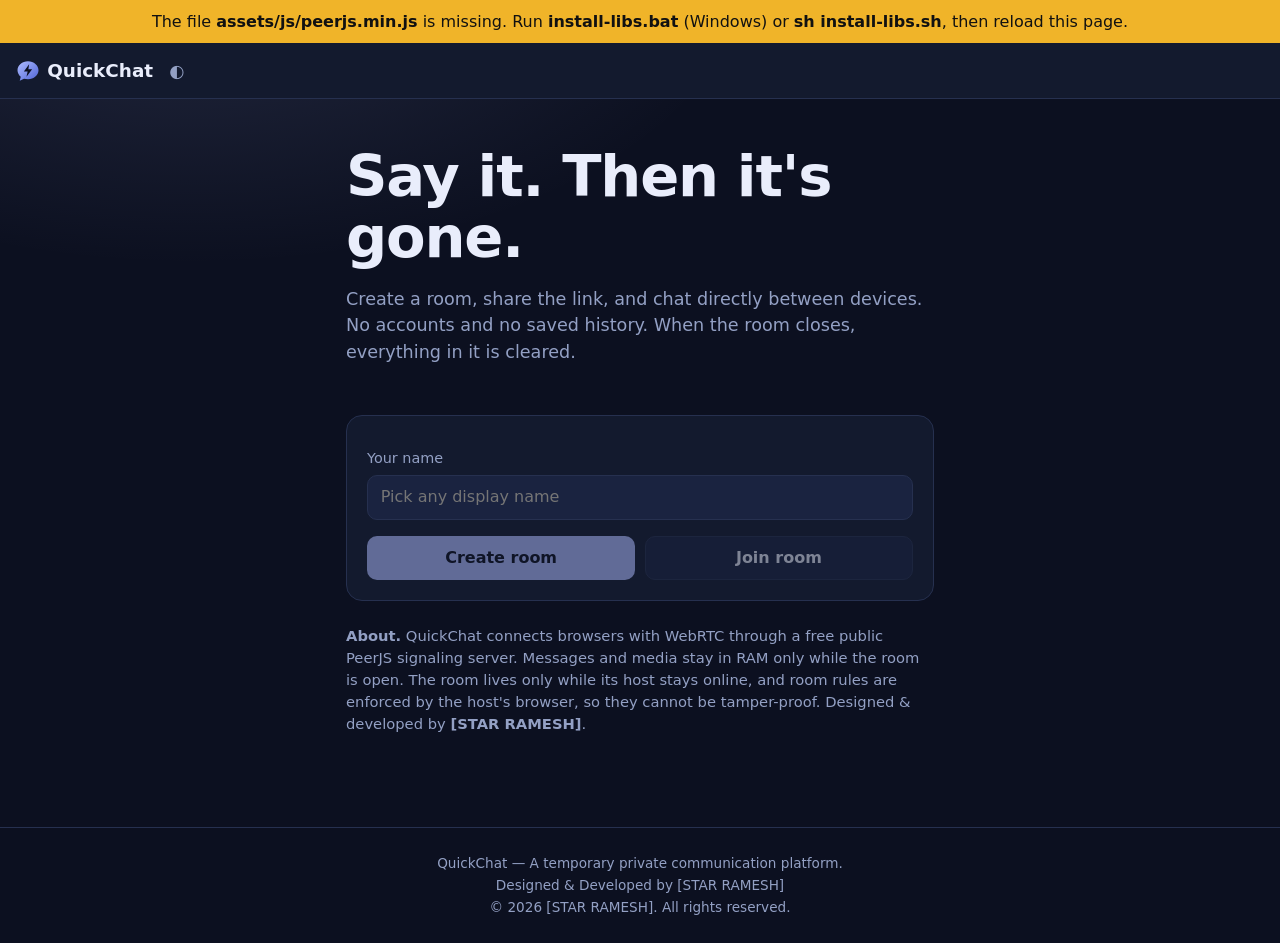
==== index.html @ 22b3549b "QuickChat 1.0" ====
<!doctype html>
<html lang="en" data-theme="dark">
  <head>
    <!-- QuickChat — A temporary private communication platform. Designed & Developed by [STAR RAMESH]. © 2026 [STAR RAMESH]. All rights reserved. -->
    <meta charset="utf-8" />
    <meta name="referrer" content="strict-origin-when-cross-origin" />
    <meta
      name="viewport"
      content="width=device-width, initial-scale=1, viewport-fit=cover"
    />
    <meta
      http-equiv="Content-Security-Policy"
      content="default-src 'self'; script-src 'self' https://www.youtube.com https://s.ytimg.com; style-src 'self'; img-src 'self' data: blob: https:; media-src 'self' blob:; frame-src https://www.youtube-nocookie.com https://www.youtube.com; connect-src 'self' https://0.peerjs.com wss://0.peerjs.com https://pipedapi.kavin.rocks https://pipedapi.adminforge.de https://api.piped.private.coffee https://inv.nadeko.net https://invidious.nerdvpn.de; object-src 'none'; base-uri 'self'"
    />
    <meta name="author" content="[STAR RAMESH]" />
    <meta name="copyright" content="© 2026 [STAR RAMESH]" />
    <meta
      name="description"
      content="QuickChat is a temporary private peer-to-peer chat. No accounts, no stored history."
    />
    <title>QuickChat</title>
    <link rel="icon" href="assets/images/logo.svg" type="image/svg+xml" />
    <link rel="stylesheet" href="assets/css/style.css" />
  </head>
  <body>
    <div id="libwarn" class="banner" hidden>
      The file <b>assets/js/peerjs.min.js</b> is missing. Run
      <b>install-libs.bat</b> (Windows) or <b>sh install-libs.sh</b>, then
      reload this page.
    </div>

    <section id="home" class="view">
      <header class="bar">
        <span class="brand"
          ><img src="assets/images/logo.svg" alt="" width="24" height="24" />
          QuickChat</span
        ><button type="button" class="ib theme" aria-label="Switch theme">
          ◐
        </button>
      </header>
      <main class="hero">
        <h1>Say it. Then it's gone.</h1>
        <p class="lead">
          Create a room, share the link, and chat directly between devices. No
          accounts and no saved history. When the room closes, everything in it
          is cleared.
        </p>
        <div id="notice" class="notice" role="status"></div>
        <div class="card">
          <label for="uname">Your name</label>
          <input
            id="uname"
            maxlength="24"
            autocomplete="nickname"
            placeholder="Pick any display name"
          />
          <div class="row">
            <button type="button" id="bCreate" class="btn pri">
              Create room</button
            ><button type="button" id="bJoin" class="btn">Join room</button>
          </div>
        </div>
        <p class="about">
          <b>About.</b> QuickChat connects browsers with WebRTC through a free
          public PeerJS signaling server. Messages and media stay in RAM only
          while the room is open. The room lives only while its host stays
          online, and room rules are enforced by the host's browser, so they
          cannot be tamper-proof. Designed &amp; developed by
          <b>[STAR RAMESH]</b>.
        </p>
      </main>
      <footer class="foot">
        <p>QuickChat — A temporary private communication platform.</p>
        <p>Designed &amp; Developed by [STAR RAMESH]</p>
        <p>© 2026 [STAR RAMESH]. All rights reserved.</p>
      </footer>
    </section>

    <section id="chat" class="view" hidden>
      <header class="bar">
        <button
          type="button"
          class="ib sidebtn"
          id="members"
          aria-label="Show members"
        >
          ☰
        </button>
        <button type="button" class="chip" id="cpId" title="Copy Room ID">
          <span id="roomid">-</span> ⧉
        </button>
        <span class="timer" role="timer" aria-label="Room duration" id="timer"
          >00:00:00</span
        >
        <span class="grow"></span>
        <button
          type="button"
          class="ib"
          id="bMusic"
          aria-label="Music"
          title="Music"
        >
          🎵
        </button>
        <button type="button" class="btn sm" id="cpLink">
          Copy invite link
        </button>
        <button type="button" class="ib theme" aria-label="Switch theme">
          ◐
        </button>
        <button type="button" class="btn sm" id="leave">Leave</button>
      </header>
      <div class="body">
        <aside id="side">
          <h2>Members <small id="count"></small></h2>
          <div class="hostonly" hidden>
            <span>Limit</span
            ><button
              type="button"
              class="btn sm"
              id="capDn"
              aria-label="Decrease limit"
            >
              −</button
            ><button
              type="button"
              class="btn sm"
              id="capUp"
              aria-label="Increase limit"
            >
              +
            </button>
          </div>
          <ul id="roster"></ul>
        </aside>
        <main class="chatmain">
          <div id="dropov" hidden>Drop images or videos to share</div>
          <div id="msgwrap">
            <p id="empty">
              The room is ready. Messages and media are temporary and cleared
              when the room ends.
            </p>
            <ol id="messages"></ol>
          </div>
          <div id="typing" aria-live="polite"></div>
          <div id="replybar" hidden>
            <span id="rtext"></span
            ><button
              type="button"
              class="ib"
              id="rclear"
              aria-label="Cancel reply"
            >
              ✕
            </button>
          </div>
          <form id="composer" autocomplete="off">
            <input
              type="file"
              id="finput"
              accept="image/*,video/*"
              multiple
              hidden
            />
            <button
              type="button"
              class="ib"
              id="bAttach"
              aria-label="Send image or video"
              title="Send image or video"
            >
              📎
            </button>
            <textarea
              id="input"
              rows="1"
              maxlength="2000"
              placeholder="Write a message"
              aria-label="Message"
            ></textarea>
            <button type="submit" class="btn pri" aria-label="Send">
              Send
            </button>
          </form>
        </main>
      </div>
      <div id="ytBox" aria-hidden="true"><div id="ytPlayer"></div></div>
    </section>

    <dialog id="dCreate">
      <form id="fCreate" novalidate>
        <h2>Create a room</h2>
        <label for="cName">Your name</label
        ><input id="cName" maxlength="24" autocomplete="nickname" />
        <label for="cRoom">Room ID (optional)</label
        ><input
          id="cRoom"
          maxlength="24"
          autocomplete="off"
          autocapitalize="characters"
          spellcheck="false"
          placeholder="Leave blank for auto ID"
        />
        <label for="cMax">Maximum members</label>
        <select id="cMax">
          <option value="" selected disabled>Select a limit…</option>
          <option value="2">2 (one-to-one chat)</option>
          <option>3</option>
          <option>4</option>
          <option>5</option>
          <option>6</option>
          <option>7</option>
          <option>8</option>
          <option>9</option>
          <option>10</option>
          <option>12</option>
          <option>15</option>
          <option>20</option>
        </select>
        <label for="cPass">Room password (optional)</label
        ><input
          id="cPass"
          type="password"
          maxlength="64"
          autocomplete="new-password"
        />
        <p class="err" role="alert"></p>
        <div class="row">
          <button type="button" class="btn" data-close>Cancel</button
          ><button type="submit" class="btn pri">Create room</button>
        </div>
      </form>
    </dialog>

    <dialog id="dJoin">
      <form id="fJoin" novalidate>
        <h2>Join a room</h2>
        <label for="jRoom">Room ID</label
        ><input
          id="jRoom"
          maxlength="24"
          autocomplete="off"
          autocapitalize="characters"
          spellcheck="false"
          placeholder="Room ID (e.g. XXXXX-XXXXX)"
        />
        <label for="jName">Your name</label
        ><input id="jName" maxlength="24" autocomplete="nickname" />
        <label for="jPass">Room password (if any)</label
        ><input id="jPass" type="password" maxlength="64" autocomplete="off" />
        <p class="err" role="alert"></p>
        <div class="row">
          <button type="button" class="btn" data-close>Cancel</button
          ><button type="submit" class="btn pri">Join room</button>
        </div>
      </form>
    </dialog>

    <dialog id="dMusic">
      <div class="mdlg">
        <div class="mdlg-head">
          <h2>Music</h2>
          <button type="button" class="ib" data-close aria-label="Close popup">
            ✕
          </button>
        </div>
        <form id="fMusic" class="mrow" autocomplete="off">
          <input
            id="mQuery"
            maxlength="120"
            placeholder="Song name or YouTube link"
            aria-label="Song name or YouTube link"
          />
          <button type="submit" class="btn pri sm" id="mSearchBtn">
            Search
          </button>
        </form>
        <p id="mStat" class="mstat"></p>
        <ul id="mRes" class="mres"></ul>
        <p id="mNow" class="mnow">Nothing playing</p>
        <div class="row">
          <button type="button" id="mPlay" class="btn pri">Play</button>
          <button type="button" id="mStop" class="btn">Stop</button>
        </div>
        <label class="mperm hostonly" hidden
          ><input type="checkbox" id="mAll" /> Allow everyone to play/stop
          music</label
        >
      </div>
    </dialog>

    <div id="toasts"></div>
    <script src="assets/js/jquery.min.js"></script>
    <script src="assets/js/peerjs.min.js"></script>
    <script src="assets/js/app.js"></script>
  </body>
</html>
---- assets/css/style.css ----
/* QuickChat style.css | © 2026 [STAR RAMESH]. All rights reserved. */
:root{--bg:#0c1020;--sf:#131a2e;--s2:#1a2340;--bd:#26304f;--tx:#e9edfb;--mu:#93a0c4;--ac:#aebcff;--ai:#0c1020;--own:#28336a;--ok:#7fe0b5;--er:#ff8a8a;--f:ui-rounded,"Avenir Next","Segoe UI",system-ui,-apple-system,Roboto,Arial,sans-serif}
[data-theme=light]{--bg:#f3f5fb;--sf:#fff;--s2:#eaeef9;--bd:#d9dfef;--tx:#131a2e;--mu:#5b6788;--ac:#3f51c4;--ai:#fff;--own:#dfe5ff;--ok:#1f9d6b;--er:#c0392b}
*{box-sizing:border-box}[hidden]{display:none!important}
body{margin:0;font:16px/1.5 var(--f);background:var(--bg);color:var(--tx)}
button,input,select,textarea{font:inherit;color:inherit}
:focus-visible{outline:2px solid var(--ac);outline-offset:2px}
.banner{background:#f0b429;color:#111;padding:.6rem 1rem;text-align:center}
.bar{display:flex;align-items:center;gap:.5rem;padding:.6rem 1rem;padding-top:calc(.6rem + env(safe-area-inset-top,0px));background:var(--sf);border-bottom:1px solid var(--bd)}
.brand{display:inline-flex;align-items:center;gap:.45rem;font-weight:700;font-size:1.15rem}.brand img{display:block}.grow{flex:1}
.btn{border:1px solid var(--bd);background:var(--s2);border-radius:10px;padding:.55rem 1rem;font-weight:600;cursor:pointer}
.btn:hover{border-color:var(--mu)}.btn.sm{padding:.3rem .7rem;font-size:.85rem}
.btn.pri{background:var(--ac);color:var(--ai);border-color:transparent}
.btn:disabled{opacity:.5;cursor:default}
.ib{background:none;border:0;cursor:pointer;font-size:1.1rem;color:var(--mu);padding:.3rem .5rem;border-radius:8px}.ib:hover{background:var(--s2);color:var(--tx)}
.chip{background:var(--s2);border:1px solid var(--bd);border-radius:99px;padding:.25rem .8rem;font-weight:600;letter-spacing:.04em;cursor:pointer}
.timer{color:var(--mu);font-variant-numeric:tabular-nums}
#home{min-height:100dvh;display:flex;flex-direction:column;background:radial-gradient(800px 420px at 15% -8%,color-mix(in srgb,var(--ac) 14%,transparent),transparent 70%),var(--bg)}
.hero{flex:1;max-width:620px;width:100%;margin:0 auto;padding:3rem 1rem 1rem}
h1{font-size:clamp(2.3rem,7vw,3.6rem);line-height:1.05;margin:0 0 1rem;letter-spacing:-.02em}
.lead{color:var(--mu);font-size:1.1rem}
.notice{color:var(--ok);min-height:1.5rem;margin:.5rem 0}
.card{background:var(--sf);border:1px solid var(--bd);border-radius:16px;padding:1.25rem}
.about{color:var(--mu);font-size:.92rem;margin-top:1.5rem}
.foot{padding:1.5rem 1rem;padding-bottom:calc(1.5rem + env(safe-area-inset-bottom,0px));text-align:center;color:var(--mu);font-size:.85rem;border-top:1px solid var(--bd)}.foot p{margin:.1rem 0}
label{display:block;margin:.8rem 0 .3rem;font-size:.9rem;color:var(--mu)}
input,select,textarea{width:100%;background:var(--s2);border:1px solid var(--bd);border-radius:10px;padding:.6rem .8rem}
input[type=checkbox]{width:auto;accent-color:var(--ac)}
input:focus,select:focus,textarea:focus{border-color:var(--ac);outline:0}
.row{display:flex;gap:.6rem;margin-top:1rem}.row .btn{flex:1}
dialog{background:var(--sf);color:var(--tx);border:1px solid var(--bd);border-radius:16px;padding:1.25rem;width:min(92vw,420px)}
dialog::backdrop{background:rgba(0,0,0,.6)}dialog h2{margin:0 0 .5rem;font-size:1.2rem}
.err{color:var(--er);min-height:1.4rem;margin:.6rem 0 0;font-size:.9rem}
#chat{display:flex;flex-direction:column;height:100dvh}
.body{flex:1;display:grid;grid-template-columns:260px 1fr;min-height:0}
#side{background:var(--sf);border-right:1px solid var(--bd);padding:1rem;overflow-y:auto}
#side h2{font-size:.95rem;margin:0 0 .8rem}#side small{color:var(--mu)}
.hostonly{display:flex;align-items:center;gap:.4rem;margin-bottom:.8rem;color:var(--mu);font-size:.85rem}
#roster{list-style:none;margin:0;padding:0}
#roster li{display:flex;align-items:center;gap:.6rem;padding:.4rem 0}
.av{width:32px;height:32px;border-radius:50%;background:var(--s2);border:1px solid var(--bd);display:grid;place-items:center;font-weight:700;flex:none}
.nm{flex:1;overflow:hidden;text-overflow:ellipsis;white-space:nowrap}#roster small{color:var(--mu)}
.x{background:none;border:0;color:var(--er);cursor:pointer}
.chatmain{position:relative;display:flex;flex-direction:column;min-width:0;min-height:0}
#dropov{position:absolute;inset:.5rem;z-index:20;display:grid;place-items:center;background:color-mix(in srgb,var(--bg) 86%,transparent);border:2px dashed var(--ac);border-radius:14px;font-weight:700;pointer-events:none}
#msgwrap{flex:1;overflow-y:auto;padding:1rem;display:flex;flex-direction:column}
#empty{margin:auto;color:var(--mu);text-align:center;max-width:20rem}
#messages{list-style:none;margin:auto 0 0;padding:0;display:flex;flex-direction:column;gap:.6rem}
.msg{max-width:min(80%,640px)}.msg.own{align-self:flex-end}
.bub{background:var(--sf);border:1px solid var(--bd);border-radius:14px;padding:.5rem .8rem;overflow-wrap:anywhere}
.own .bub{background:var(--own);border-color:transparent}
.mh{display:flex;gap:.6rem;font-size:.8rem}.mh time{color:var(--mu)}
.bub p{margin:.15rem 0;white-space:pre-wrap}
blockquote{margin:.3rem 0;padding:.2rem .6rem;border-left:3px solid var(--ac);color:var(--mu);font-size:.85rem}
.acts{display:flex;gap:.6rem}.acts button{background:none;border:0;color:var(--mu);font-size:.78rem;cursor:pointer;padding:0}.acts button:hover{color:var(--tx)}
.sys{align-self:center;color:var(--mu);font-size:.85rem}
.media-card{min-width:min(260px,100%)}
.media-head{display:flex;justify-content:space-between;gap:.6rem;font-size:.85rem;margin-top:.25rem}
.media-name{font-weight:600;overflow:hidden;text-overflow:ellipsis;white-space:nowrap}
.media-size{color:var(--mu);flex:none}
.media-prev{margin-top:.45rem}
.media-prev img,.media-prev video{display:block;max-width:100%;max-height:280px;border-radius:10px;background:#000}
.media-prog{width:100%;height:6px;margin:.45rem 0;accent-color:var(--ac)}
.media-foot{display:flex;align-items:center;justify-content:space-between;gap:.5rem;margin-top:.35rem;font-size:.8rem;color:var(--mu)}
.media-save{text-decoration:none;display:inline-block}
.mbar{display:flex;align-items:center;gap:.5rem;padding:.35rem 1rem;background:var(--s2);border-bottom:1px solid var(--bd);font-size:.85rem}
.mbar span{flex:1;overflow:hidden;text-overflow:ellipsis;white-space:nowrap}
.mdlg-head{display:flex;align-items:center;justify-content:space-between;margin-bottom:.4rem}
.mdlg-head h2{margin:0}
.mrow{display:flex;gap:.5rem}
.mrow input{flex:1}
.mstat{margin:.4rem 0 0;font-size:.82rem;color:var(--mu);min-height:1.1rem}
.mres{list-style:none;margin:.4rem 0;padding:0;max-height:210px;overflow-y:auto;display:grid;gap:.35rem}
.mres li{display:flex;align-items:center;gap:.55rem;padding:.35rem;border:1px solid var(--bd);border-radius:10px;background:var(--s2);cursor:pointer}
.mres li:hover,.mres li.sel{border-color:var(--ac)}
.mres img{width:56px;height:36px;object-fit:cover;border-radius:6px;flex:none}
.mres-info{min-width:0;flex:1;display:flex;flex-direction:column}
.mres-t{font-size:.85rem;font-weight:600;overflow:hidden;text-overflow:ellipsis;white-space:nowrap}
.mres-c{font-size:.75rem;color:var(--mu);overflow:hidden;text-overflow:ellipsis;white-space:nowrap}
.mnow{margin:.6rem 0 0;font-size:.88rem;color:var(--ok);overflow:hidden;text-overflow:ellipsis;white-space:nowrap}
.mperm{display:flex;align-items:center;gap:.5rem;margin-top:.8rem;color:var(--mu);font-size:.85rem;cursor:pointer}
#dMusic[open]{position:fixed;inset:0;margin:auto;z-index:60;box-shadow:0 16px 48px rgba(0,0,0,.55)}
#ytBox{position:fixed;right:0;bottom:0;width:200px;height:200px;opacity:1;clip-path:inset(99%);pointer-events:none;z-index:1}
#typing{padding:0 1rem;min-height:1.4rem;color:var(--mu);font-size:.85rem}
#replybar{display:flex;align-items:center;justify-content:space-between;margin:0 1rem;padding:.3rem .7rem;border-left:3px solid var(--ac);background:var(--s2);font-size:.85rem;color:var(--mu)}
#composer{display:flex;gap:.5rem;align-items:flex-end;padding:.6rem 1rem;padding-bottom:calc(.6rem + env(safe-area-inset-bottom,0px));background:var(--sf);border-top:1px solid var(--bd)}
#composer textarea{resize:none;max-height:140px}
#toasts{position:fixed;top:1rem;right:1rem;display:grid;gap:.5rem;z-index:99}
.toast{background:var(--sf);border:1px solid var(--bd);border-radius:10px;padding:.6rem 1rem;box-shadow:0 8px 24px rgba(0,0,0,.4);max-width:320px}
.sidebtn{display:none}
@media (max-width:800px){.body{grid-template-columns:1fr;position:relative}.sidebtn{display:inline-block}
#side{position:absolute;inset:0 30% 0 0;z-index:5;transform:translateX(-101%);transition:transform .2s}#side.open{transform:none}.msg{max-width:92%}}
@media (prefers-reduced-motion:reduce){*{transition:none!important}}
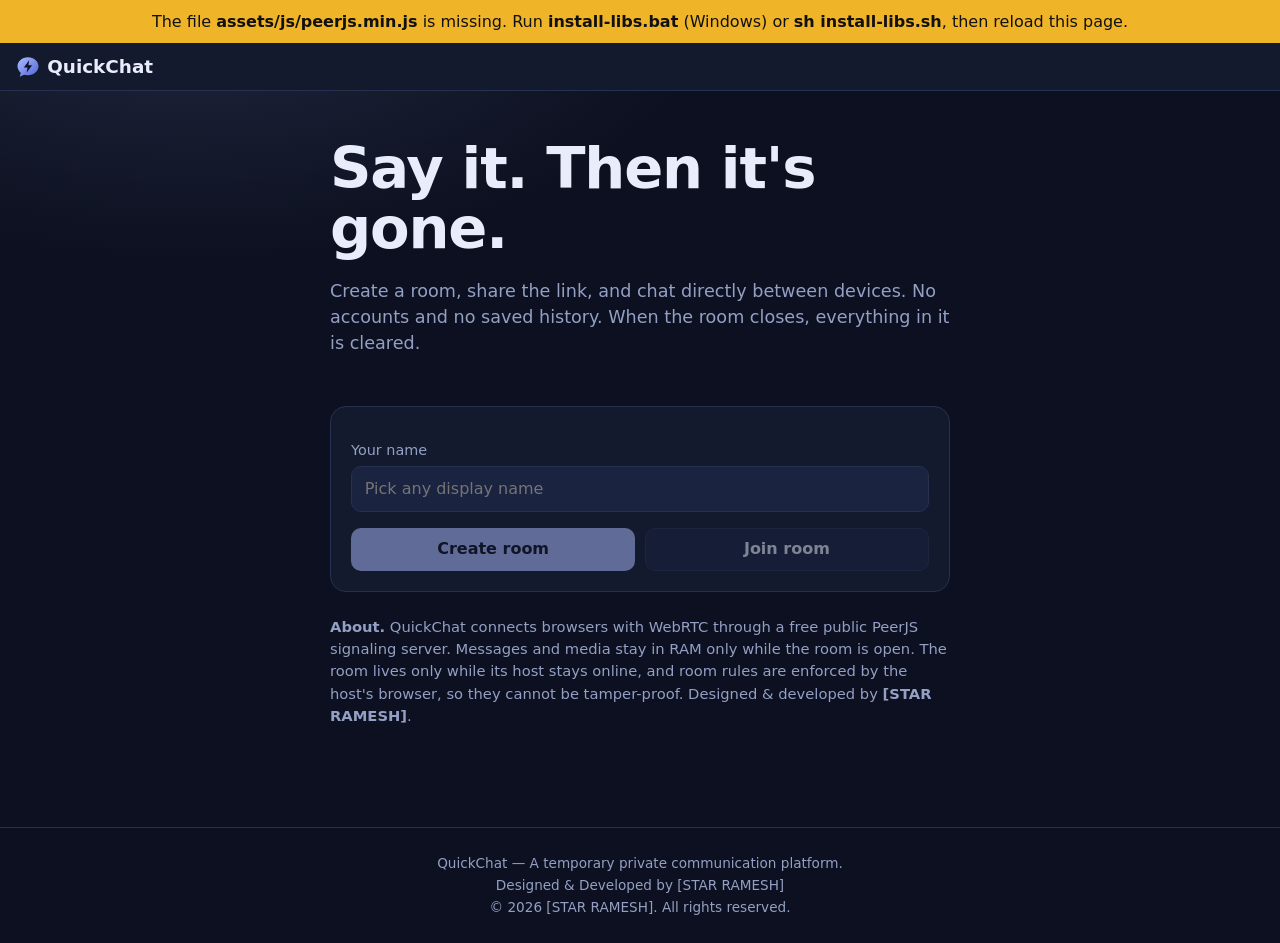
==== commit 6501115e: "QuickChat 1.0.1" ====
--- a/index.html
+++ b/index.html
@@ -6,11 +6,11 @@
     <meta name="referrer" content="strict-origin-when-cross-origin" />
     <meta
       name="viewport"
-      content="width=device-width, initial-scale=1, viewport-fit=cover"
+      content="width=device-width, initial-scale=1, maximum-scale=1, user-scalable=no, viewport-fit=cover"
     />
     <meta
       http-equiv="Content-Security-Policy"
-      content="default-src 'self'; script-src 'self' https://www.youtube.com https://s.ytimg.com; style-src 'self'; img-src 'self' data: blob: https:; media-src 'self' blob:; frame-src https://www.youtube-nocookie.com https://www.youtube.com; connect-src 'self' https://0.peerjs.com wss://0.peerjs.com https://pipedapi.kavin.rocks https://pipedapi.adminforge.de https://api.piped.private.coffee https://inv.nadeko.net https://invidious.nerdvpn.de; object-src 'none'; base-uri 'self'"
+      content="default-src 'self'; script-src 'self' 'sha256-vvt4KWwuNr51XfE5m+hzeNEGhiOfZzG97ccfqGsPwvE=' https://www.youtube.com https://s.ytimg.com; style-src 'self'; img-src 'self' data: blob: https:; media-src 'self' blob:; frame-src https://www.youtube-nocookie.com https://www.youtube.com; connect-src 'self' https://0.peerjs.com wss://0.peerjs.com https://pipedapi.kavin.rocks https://pipedapi.adminforge.de https://api.piped.private.coffee https://inv.nadeko.net https://invidious.nerdvpn.de; object-src 'none'; base-uri 'self'"
     />
     <meta name="author" content="[STAR RAMESH]" />
     <meta name="copyright" content="© 2026 [STAR RAMESH]" />
@@ -34,9 +34,7 @@
         <span class="brand"
           ><img src="assets/images/logo.svg" alt="" width="24" height="24" />
           QuickChat</span
-        ><button type="button" class="ib theme" aria-label="Switch theme">
-          ◐
-        </button>
+        >
       </header>
       <main class="hero">
         <h1>Say it. Then it's gone.</h1>
@@ -100,14 +98,24 @@
           aria-label="Music"
           title="Music"
         >
-          🎵
+          <svg
+            xmlns="http://www.w3.org/2000/svg"
+            width="35"
+            height="35"
+            fill="currentColor"
+            class="bi bi-apple-music"
+            viewBox="0 0 16 16"
+          >
+            <path
+              fill-rule="evenodd"
+              d="m10.995 0 .573.001q.241 0 .483.007c.35.01.705.03 1.051.093.352.063.68.166.999.329a3.36 3.36 0 0 1 1.47 1.468c.162.32.265.648.328 1 .063.347.084.7.093 1.051q.007.241.007.483l.001.573v5.99l-.001.573q0 .241-.008.483c-.01.35-.03.704-.092 1.05a3.5 3.5 0 0 1-.33 1 3.36 3.36 0 0 1-1.468 1.468 3.5 3.5 0 0 1-1 .33 7 7 0 0 1-1.05.092q-.241.007-.483.008l-.573.001h-5.99l-.573-.001q-.241 0-.483-.008a7 7 0 0 1-1.052-.092 3.6 3.6 0 0 1-.998-.33 3.36 3.36 0 0 1-1.47-1.468 3.6 3.6 0 0 1-.328-1 7 7 0 0 1-.093-1.05Q.002 11.81 0 11.568V5.005l.001-.573q0-.241.007-.483c.01-.35.03-.704.093-1.05a3.6 3.6 0 0 1 .329-1A3.36 3.36 0 0 1 1.9.431 3.5 3.5 0 0 1 2.896.1 7 7 0 0 1 3.95.008Q4.19.002 4.432 0h.573zm-.107 2.518-4.756.959H6.13a.66.66 0 0 0-.296.133.5.5 0 0 0-.16.31c-.004.027-.01.08-.01.16v5.952c0 .14-.012.275-.106.39-.095.115-.21.15-.347.177l-.31.063c-.393.08-.65.133-.881.223a1.4 1.4 0 0 0-.519.333 1.25 1.25 0 0 0-.332.995c.031.297.166.582.395.792.156.142.35.25.578.296.236.047.49.031.858-.043.196-.04.38-.102.555-.205a1.4 1.4 0 0 0 .438-.405 1.5 1.5 0 0 0 .233-.55c.042-.202.052-.386.052-.588V6.347c0-.276.08-.35.302-.404.024-.005 3.954-.797 4.138-.833.257-.049.378.025.378.294v3.524c0 .14-.001.28-.096.396-.094.115-.211.15-.348.178l-.31.062c-.393.08-.649.133-.88.223a1.4 1.4 0 0 0-.52.334 1.26 1.26 0 0 0-.34.994c.03.297.174.582.404.792a1.2 1.2 0 0 0 .577.294c.237.048.49.03.858-.044.197-.04.381-.098.556-.202a1.4 1.4 0 0 0 .438-.405q.173-.252.233-.549a2.7 2.7 0 0 0 .044-.589V2.865c0-.273-.143-.443-.4-.42-.04.003-.383.064-.424.073"
+            />
+          </svg>
         </button>
-        <button type="button" class="btn sm" id="cpLink">
-          Copy invite link
+        <button type="button" class="btn sm" id="cpLink" title="Copy invite link">
+          <span class="hide-sm">Copy invite link</span><span class="show-sm">Invite</span>
         </button>
-        <button type="button" class="ib theme" aria-label="Switch theme">
-          ◐
-        </button>
+        
         <button type="button" class="btn sm" id="leave">Leave</button>
       </header>
       <div class="body">
@@ -133,6 +141,7 @@
           </div>
           <ul id="roster"></ul>
         </aside>
+        <div id="sideBack" hidden></div>
         <main class="chatmain">
           <div id="dropov" hidden>Drop images or videos to share</div>
           <div id="msgwrap">
@@ -169,7 +178,18 @@
               aria-label="Send image or video"
               title="Send image or video"
             >
-              📎
+              <svg
+                xmlns="http://www.w3.org/2000/svg"
+                width="25"
+                height="25"
+                fill="currentColor"
+                class="bi bi-paperclip"
+                viewBox="0 0 16 16"
+              >
+                <path
+                  d="M4.5 3a2.5 2.5 0 0 1 5 0v9a1.5 1.5 0 0 1-3 0V5a.5.5 0 0 1 1 0v7a.5.5 0 0 0 1 0V3a1.5 1.5 0 1 0-3 0v9a2.5 2.5 0 0 0 5 0V5a.5.5 0 0 1 1 0v7a3.5 3.5 0 1 1-7 0z"
+                />
+              </svg>
             </button>
             <textarea
               id="input"
@@ -179,7 +199,23 @@
               aria-label="Message"
             ></textarea>
             <button type="submit" class="btn pri" aria-label="Send">
-              Send
+              <svg
+                xmlns="http://www.w3.org/2000/svg"
+                width="20"
+                height="20"
+                fill="currentColor"
+                class="bi bi-send-arrow-up-fill"
+                viewBox="0 0 16 16"
+              >
+                <path
+                  fill-rule="evenodd"
+                  d="M15.854.146a.5.5 0 0 1 .11.54L13.026 8.03A4.5 4.5 0 0 0 8 12.5c0 .5 0 1.5-.773.36l-1.59-2.498L.644 7.184l-.002-.001-.41-.261a.5.5 0 0 1 .083-.886l.452-.18.001-.001L15.314.035a.5.5 0 0 1 .54.111M6.637 10.07l7.494-7.494.471-1.178-1.178.471L5.93 9.363l.338.215a.5.5 0 0 1 .154.154z"
+                />
+                <path
+                  fill-rule="evenodd"
+                  d="M12.5 16a3.5 3.5 0 1 0 0-7 3.5 3.5 0 0 0 0 7m.354-5.354a.5.5 0 0 0-.722.016l-1.149 1.25a.5.5 0 1 0 .737.676l.28-.305V14a.5.5 0 0 0 1 0v-1.793l.396.397a.5.5 0 0 0 .708-.708z"
+                />
+              </svg>
             </button>
           </form>
         </main>
--- a/assets/css/style.css
+++ b/assets/css/style.css
@@ -1,93 +1,886 @@
 /* QuickChat style.css | © 2026 [STAR RAMESH]. All rights reserved. */
-:root{--bg:#0c1020;--sf:#131a2e;--s2:#1a2340;--bd:#26304f;--tx:#e9edfb;--mu:#93a0c4;--ac:#aebcff;--ai:#0c1020;--own:#28336a;--ok:#7fe0b5;--er:#ff8a8a;--f:ui-rounded,"Avenir Next","Segoe UI",system-ui,-apple-system,Roboto,Arial,sans-serif}
-[data-theme=light]{--bg:#f3f5fb;--sf:#fff;--s2:#eaeef9;--bd:#d9dfef;--tx:#131a2e;--mu:#5b6788;--ac:#3f51c4;--ai:#fff;--own:#dfe5ff;--ok:#1f9d6b;--er:#c0392b}
-*{box-sizing:border-box}[hidden]{display:none!important}
-body{margin:0;font:16px/1.5 var(--f);background:var(--bg);color:var(--tx)}
-button,input,select,textarea{font:inherit;color:inherit}
-:focus-visible{outline:2px solid var(--ac);outline-offset:2px}
-.banner{background:#f0b429;color:#111;padding:.6rem 1rem;text-align:center}
-.bar{display:flex;align-items:center;gap:.5rem;padding:.6rem 1rem;padding-top:calc(.6rem + env(safe-area-inset-top,0px));background:var(--sf);border-bottom:1px solid var(--bd)}
-.brand{display:inline-flex;align-items:center;gap:.45rem;font-weight:700;font-size:1.15rem}.brand img{display:block}.grow{flex:1}
-.btn{border:1px solid var(--bd);background:var(--s2);border-radius:10px;padding:.55rem 1rem;font-weight:600;cursor:pointer}
-.btn:hover{border-color:var(--mu)}.btn.sm{padding:.3rem .7rem;font-size:.85rem}
-.btn.pri{background:var(--ac);color:var(--ai);border-color:transparent}
-.btn:disabled{opacity:.5;cursor:default}
-.ib{background:none;border:0;cursor:pointer;font-size:1.1rem;color:var(--mu);padding:.3rem .5rem;border-radius:8px}.ib:hover{background:var(--s2);color:var(--tx)}
-.chip{background:var(--s2);border:1px solid var(--bd);border-radius:99px;padding:.25rem .8rem;font-weight:600;letter-spacing:.04em;cursor:pointer}
-.timer{color:var(--mu);font-variant-numeric:tabular-nums}
-#home{min-height:100dvh;display:flex;flex-direction:column;background:radial-gradient(800px 420px at 15% -8%,color-mix(in srgb,var(--ac) 14%,transparent),transparent 70%),var(--bg)}
-.hero{flex:1;max-width:620px;width:100%;margin:0 auto;padding:3rem 1rem 1rem}
-h1{font-size:clamp(2.3rem,7vw,3.6rem);line-height:1.05;margin:0 0 1rem;letter-spacing:-.02em}
-.lead{color:var(--mu);font-size:1.1rem}
-.notice{color:var(--ok);min-height:1.5rem;margin:.5rem 0}
-.card{background:var(--sf);border:1px solid var(--bd);border-radius:16px;padding:1.25rem}
-.about{color:var(--mu);font-size:.92rem;margin-top:1.5rem}
-.foot{padding:1.5rem 1rem;padding-bottom:calc(1.5rem + env(safe-area-inset-bottom,0px));text-align:center;color:var(--mu);font-size:.85rem;border-top:1px solid var(--bd)}.foot p{margin:.1rem 0}
-label{display:block;margin:.8rem 0 .3rem;font-size:.9rem;color:var(--mu)}
-input,select,textarea{width:100%;background:var(--s2);border:1px solid var(--bd);border-radius:10px;padding:.6rem .8rem}
-input[type=checkbox]{width:auto;accent-color:var(--ac)}
-input:focus,select:focus,textarea:focus{border-color:var(--ac);outline:0}
-.row{display:flex;gap:.6rem;margin-top:1rem}.row .btn{flex:1}
-dialog{background:var(--sf);color:var(--tx);border:1px solid var(--bd);border-radius:16px;padding:1.25rem;width:min(92vw,420px)}
-dialog::backdrop{background:rgba(0,0,0,.6)}dialog h2{margin:0 0 .5rem;font-size:1.2rem}
-.err{color:var(--er);min-height:1.4rem;margin:.6rem 0 0;font-size:.9rem}
-#chat{display:flex;flex-direction:column;height:100dvh}
-.body{flex:1;display:grid;grid-template-columns:260px 1fr;min-height:0}
-#side{background:var(--sf);border-right:1px solid var(--bd);padding:1rem;overflow-y:auto}
-#side h2{font-size:.95rem;margin:0 0 .8rem}#side small{color:var(--mu)}
-.hostonly{display:flex;align-items:center;gap:.4rem;margin-bottom:.8rem;color:var(--mu);font-size:.85rem}
-#roster{list-style:none;margin:0;padding:0}
-#roster li{display:flex;align-items:center;gap:.6rem;padding:.4rem 0}
-.av{width:32px;height:32px;border-radius:50%;background:var(--s2);border:1px solid var(--bd);display:grid;place-items:center;font-weight:700;flex:none}
-.nm{flex:1;overflow:hidden;text-overflow:ellipsis;white-space:nowrap}#roster small{color:var(--mu)}
-.x{background:none;border:0;color:var(--er);cursor:pointer}
-.chatmain{position:relative;display:flex;flex-direction:column;min-width:0;min-height:0}
-#dropov{position:absolute;inset:.5rem;z-index:20;display:grid;place-items:center;background:color-mix(in srgb,var(--bg) 86%,transparent);border:2px dashed var(--ac);border-radius:14px;font-weight:700;pointer-events:none}
-#msgwrap{flex:1;overflow-y:auto;padding:1rem;display:flex;flex-direction:column}
-#empty{margin:auto;color:var(--mu);text-align:center;max-width:20rem}
-#messages{list-style:none;margin:auto 0 0;padding:0;display:flex;flex-direction:column;gap:.6rem}
-.msg{max-width:min(80%,640px)}.msg.own{align-self:flex-end}
-.bub{background:var(--sf);border:1px solid var(--bd);border-radius:14px;padding:.5rem .8rem;overflow-wrap:anywhere}
-.own .bub{background:var(--own);border-color:transparent}
-.mh{display:flex;gap:.6rem;font-size:.8rem}.mh time{color:var(--mu)}
-.bub p{margin:.15rem 0;white-space:pre-wrap}
-blockquote{margin:.3rem 0;padding:.2rem .6rem;border-left:3px solid var(--ac);color:var(--mu);font-size:.85rem}
-.acts{display:flex;gap:.6rem}.acts button{background:none;border:0;color:var(--mu);font-size:.78rem;cursor:pointer;padding:0}.acts button:hover{color:var(--tx)}
-.sys{align-self:center;color:var(--mu);font-size:.85rem}
-.media-card{min-width:min(260px,100%)}
-.media-head{display:flex;justify-content:space-between;gap:.6rem;font-size:.85rem;margin-top:.25rem}
-.media-name{font-weight:600;overflow:hidden;text-overflow:ellipsis;white-space:nowrap}
-.media-size{color:var(--mu);flex:none}
-.media-prev{margin-top:.45rem}
-.media-prev img,.media-prev video{display:block;max-width:100%;max-height:280px;border-radius:10px;background:#000}
-.media-prog{width:100%;height:6px;margin:.45rem 0;accent-color:var(--ac)}
-.media-foot{display:flex;align-items:center;justify-content:space-between;gap:.5rem;margin-top:.35rem;font-size:.8rem;color:var(--mu)}
-.media-save{text-decoration:none;display:inline-block}
-.mbar{display:flex;align-items:center;gap:.5rem;padding:.35rem 1rem;background:var(--s2);border-bottom:1px solid var(--bd);font-size:.85rem}
-.mbar span{flex:1;overflow:hidden;text-overflow:ellipsis;white-space:nowrap}
-.mdlg-head{display:flex;align-items:center;justify-content:space-between;margin-bottom:.4rem}
-.mdlg-head h2{margin:0}
-.mrow{display:flex;gap:.5rem}
-.mrow input{flex:1}
-.mstat{margin:.4rem 0 0;font-size:.82rem;color:var(--mu);min-height:1.1rem}
-.mres{list-style:none;margin:.4rem 0;padding:0;max-height:210px;overflow-y:auto;display:grid;gap:.35rem}
-.mres li{display:flex;align-items:center;gap:.55rem;padding:.35rem;border:1px solid var(--bd);border-radius:10px;background:var(--s2);cursor:pointer}
-.mres li:hover,.mres li.sel{border-color:var(--ac)}
-.mres img{width:56px;height:36px;object-fit:cover;border-radius:6px;flex:none}
-.mres-info{min-width:0;flex:1;display:flex;flex-direction:column}
-.mres-t{font-size:.85rem;font-weight:600;overflow:hidden;text-overflow:ellipsis;white-space:nowrap}
-.mres-c{font-size:.75rem;color:var(--mu);overflow:hidden;text-overflow:ellipsis;white-space:nowrap}
-.mnow{margin:.6rem 0 0;font-size:.88rem;color:var(--ok);overflow:hidden;text-overflow:ellipsis;white-space:nowrap}
-.mperm{display:flex;align-items:center;gap:.5rem;margin-top:.8rem;color:var(--mu);font-size:.85rem;cursor:pointer}
-#dMusic[open]{position:fixed;inset:0;margin:auto;z-index:60;box-shadow:0 16px 48px rgba(0,0,0,.55)}
-#ytBox{position:fixed;right:0;bottom:0;width:200px;height:200px;opacity:1;clip-path:inset(99%);pointer-events:none;z-index:1}
-#typing{padding:0 1rem;min-height:1.4rem;color:var(--mu);font-size:.85rem}
-#replybar{display:flex;align-items:center;justify-content:space-between;margin:0 1rem;padding:.3rem .7rem;border-left:3px solid var(--ac);background:var(--s2);font-size:.85rem;color:var(--mu)}
-#composer{display:flex;gap:.5rem;align-items:flex-end;padding:.6rem 1rem;padding-bottom:calc(.6rem + env(safe-area-inset-bottom,0px));background:var(--sf);border-top:1px solid var(--bd)}
-#composer textarea{resize:none;max-height:140px}
-#toasts{position:fixed;top:1rem;right:1rem;display:grid;gap:.5rem;z-index:99}
-.toast{background:var(--sf);border:1px solid var(--bd);border-radius:10px;padding:.6rem 1rem;box-shadow:0 8px 24px rgba(0,0,0,.4);max-width:320px}
-.sidebtn{display:none}
-@media (max-width:800px){.body{grid-template-columns:1fr;position:relative}.sidebtn{display:inline-block}
-#side{position:absolute;inset:0 30% 0 0;z-index:5;transform:translateX(-101%);transition:transform .2s}#side.open{transform:none}.msg{max-width:92%}}
-@media (prefers-reduced-motion:reduce){*{transition:none!important}}
+:root {
+  --bg: #0c1020;
+  --sf: #131a2e;
+  --s2: #1a2340;
+  --bd: #26304f;
+  --tx: #e9edfb;
+  --mu: #93a0c4;
+  --ac: #aebcff;
+  --ai: #0c1020;
+  --own: #28336a;
+  --ok: #7fe0b5;
+  --er: #ff8a8a;
+  --f:
+    ui-rounded, "Avenir Next", "Segoe UI", system-ui, -apple-system, Roboto,
+    Arial, sans-serif;
+}
+
+* {
+  box-sizing: border-box;
+}
+
+[hidden] {
+  display: none !important;
+}
+
+html,
+body {
+  margin: 0;
+  padding: 0;
+  height: 100%;
+  touch-action: manipulation;
+  -webkit-text-size-adjust: 100%;
+}
+
+body {
+  font: 1rem/1.5 var(--f);
+  background: var(--bg);
+  color: var(--tx);
+}
+
+button,
+input,
+select,
+textarea {
+  font: inherit;
+  color: inherit;
+}
+
+:focus-visible {
+  outline: 2px solid var(--ac);
+  outline-offset: 2px;
+}
+
+.banner {
+  background: #f0b429;
+  color: #111111;
+  padding: 0.6rem 1rem;
+  text-align: center;
+}
+
+.bar {
+  display: flex;
+  align-items: center;
+  flex-wrap: wrap;
+  gap: 0.5rem;
+  max-width: 100%;
+  padding: 0.6rem 1rem;
+  padding-top: calc(0.6rem + env(safe-area-inset-top, 0px));
+  background: var(--sf);
+  border-bottom: 1px solid var(--bd);
+  flex: none;
+  z-index: 10;
+}
+
+.brand {
+  display: inline-flex;
+  align-items: center;
+  gap: 0.45rem;
+  font-weight: 700;
+  font-size: 1.15rem;
+}
+
+.brand img {
+  display: block;
+}
+
+.grow {
+  flex: 1;
+}
+
+.btn {
+  border: 1px solid var(--bd);
+  background: var(--s2);
+  border-radius: 0.625rem;
+  padding: 0.55rem 1rem;
+  font-weight: 600;
+  cursor: pointer;
+}
+
+.btn:hover {
+  border-color: var(--mu);
+}
+
+.btn.sm {
+  padding: 0.3rem 0.7rem;
+  font-size: 0.85rem;
+}
+
+.btn.pri {
+  background: var(--ac);
+  color: var(--ai);
+  border-color: transparent;
+}
+
+.btn:disabled {
+  opacity: 0.5;
+  cursor: default;
+}
+
+.ib {
+  background: none;
+  border: 0;
+  cursor: pointer;
+  font-size: 1.1rem;
+  color: var(--mu);
+  padding: 0.3rem 0.5rem;
+  border-radius: 0.5rem;
+}
+
+.ib:hover {
+  background: var(--s2);
+  color: var(--tx);
+}
+
+.chip {
+  background: var(--s2);
+  border: 1px solid var(--bd);
+  border-radius: 99rem;
+  padding: 0.25rem 0.8rem;
+  font-weight: 600;
+  font-size: 0.9rem;
+  letter-spacing: 0.04em;
+  cursor: pointer;
+}
+
+.timer {
+  color: var(--mu);
+  font-size: 0.9rem;
+  font-variant-numeric: tabular-nums;
+}
+
+/* Home View */
+#home {
+  min-height: 100dvh;
+  width: 100%;
+  overflow-y: auto;
+  display: flex;
+  flex-direction: column;
+  background:
+    radial-gradient(
+      60vw 26rem at 15% -8%,
+      color-mix(in srgb, var(--ac) 14%, transparent),
+      transparent 70%
+    ),
+    var(--bg);
+}
+
+.hero {
+  flex: 1;
+  width: 92%;
+  max-width: 38.75rem;
+  margin: 0 auto;
+  padding: 3rem 0 1rem;
+}
+
+h1 {
+  font-size: clamp(2.3rem, 7vw, 3.6rem);
+  line-height: 1.05;
+  margin: 0 0 1rem;
+  letter-spacing: -0.02em;
+}
+
+.lead {
+  color: var(--mu);
+  font-size: 1.1rem;
+}
+
+.notice {
+  color: var(--ok);
+  min-height: 1.5rem;
+  margin: 0.5rem 0;
+}
+
+.card {
+  background: var(--sf);
+  border: 1px solid var(--bd);
+  border-radius: 1rem;
+  padding: 1.25rem;
+}
+
+.about {
+  color: var(--mu);
+  font-size: 0.92rem;
+  margin-top: 1.5rem;
+}
+
+.foot {
+  padding: 1.5rem 1rem;
+  padding-bottom: calc(1.5rem + env(safe-area-inset-bottom, 0px));
+  text-align: center;
+  color: var(--mu);
+  font-size: 0.85rem;
+  border-top: 1px solid var(--bd);
+}
+
+.foot p {
+  margin: 0.1rem 0;
+}
+
+label {
+  display: block;
+  margin: 0.8rem 0 0.3rem;
+  font-size: 0.9rem;
+  color: var(--mu);
+}
+
+input,
+select,
+textarea {
+  width: 100%;
+  font-size: 1rem;
+  background: var(--s2);
+  border: 1px solid var(--bd);
+  border-radius: 0.625rem;
+  padding: 0.6rem 0.8rem;
+}
+
+input[type="checkbox"] {
+  width: auto;
+  accent-color: var(--ac);
+}
+
+input:focus,
+select:focus,
+textarea:focus {
+  border-color: var(--ac);
+  outline: 0;
+}
+
+.row {
+  display: flex;
+  gap: 0.6rem;
+  margin-top: 1rem;
+}
+
+.row .btn {
+  flex: 1;
+}
+
+dialog {
+  background: var(--sf);
+  color: var(--tx);
+  border: 1px solid var(--bd);
+  border-radius: 1rem;
+  padding: 1.25rem;
+  width: min(92vw, 26.25rem);
+  max-width: 92vw;
+  max-height: 88dvh;
+  overflow-y: auto;
+  margin: auto;
+}
+
+dialog::backdrop {
+  background: rgba(0, 0, 0, 0.6);
+}
+
+dialog h2 {
+  margin: 0 0 0.5rem;
+  font-size: 1.2rem;
+}
+
+.err {
+  color: var(--er);
+  min-height: 1.4rem;
+  margin: 0.6rem 0 0;
+  font-size: 0.9rem;
+}
+
+/* Chat View (Fixed shell; only #msgwrap scrolls) */
+#chat {
+  position: fixed;
+  inset: 0;
+  width: 100%;
+  height: 100dvh;
+  display: flex;
+  flex-direction: column;
+  overflow: hidden;
+  overscroll-behavior: none;
+  background: var(--bg);
+}
+
+.body {
+  position: relative;
+  flex: 1;
+  display: grid;
+  grid-template-columns: minmax(14rem, 22%) 1fr;
+  min-height: 0;
+  overflow: hidden;
+}
+
+#side {
+  background: var(--sf);
+  border-right: 1px solid var(--bd);
+  padding: 1rem;
+  overflow-y: auto;
+  overscroll-behavior: contain;
+}
+
+#side h2 {
+  font-size: 0.95rem;
+  margin: 0 0 0.8rem;
+}
+
+#side small {
+  color: var(--mu);
+}
+
+#sideBack {
+  display: none;
+}
+
+.hostonly {
+  display: flex;
+  align-items: center;
+  gap: 0.4rem;
+  margin-bottom: 0.8rem;
+  color: var(--mu);
+  font-size: 0.85rem;
+}
+
+#roster {
+  list-style: none;
+  margin: 0;
+  padding: 0;
+}
+
+#roster li {
+  display: flex;
+  align-items: center;
+  gap: 0.6rem;
+  padding: 0.4rem 0;
+}
+
+.av {
+  width: 2rem;
+  height: 2rem;
+  border-radius: 50%;
+  background: var(--s2);
+  border: 1px solid var(--bd);
+  display: grid;
+  place-items: center;
+  font-weight: 700;
+  font-size: 0.9rem;
+  flex: none;
+}
+
+.nm {
+  flex: 1;
+  overflow: hidden;
+  text-overflow: ellipsis;
+  white-space: nowrap;
+}
+
+#roster small {
+  color: var(--mu);
+  font-size: 0.8rem;
+}
+
+.x {
+  background: none;
+  border: 0;
+  color: var(--er);
+  cursor: pointer;
+}
+
+.chatmain {
+  position: relative;
+  display: flex;
+  flex-direction: column;
+  min-width: 0;
+  min-height: 0;
+  overflow: hidden;
+}
+
+#dropov {
+  position: absolute;
+  inset: 0.5rem;
+  z-index: 20;
+  display: grid;
+  place-items: center;
+  background: color-mix(in srgb, var(--bg) 86%, transparent);
+  border: 2px dashed var(--ac);
+  border-radius: 0.875rem;
+  font-weight: 700;
+  pointer-events: none;
+}
+
+#msgwrap {
+  flex: 1;
+  min-height: 0;
+  overflow-y: auto;
+  overflow-x: hidden;
+  overscroll-behavior-y: contain;
+  -webkit-overflow-scrolling: touch;
+  background-image:
+    linear-gradient(
+      color-mix(in srgb, var(--bg) 75%, transparent),
+      color-mix(in srgb, var(--bg) 75%, transparent)
+    ),
+    url("../images/chat-bg.png");
+  background-repeat: no-repeat;
+  background-position: center;
+  background-color: var(--bg);
+  background-size: 100% 100%;
+  padding: 1rem;
+  display: flex;
+  flex-direction: column;
+}
+
+#empty {
+  margin: auto;
+  color: var(--mu);
+  text-align: center;
+  max-width: 20rem;
+}
+
+#messages {
+  list-style: none;
+  margin: auto 0 0;
+  padding: 0;
+  display: flex;
+  flex-direction: column;
+  gap: 0.6rem;
+}
+
+.msg {
+  max-width: min(80%, 40rem);
+  touch-action: pan-y;
+}
+
+.msg.own {
+  align-self: flex-end;
+}
+
+.bub {
+  background: var(--sf);
+  border: 1px solid var(--bd);
+  border-radius: 0.875rem;
+  padding: 0.5rem 0.8rem;
+  overflow-wrap: anywhere;
+  will-change: transform;
+  transition: transform 0.18s ease;
+}
+
+.own .bub {
+  background: var(--own);
+  border-color: transparent;
+}
+
+.mh {
+  display: flex;
+  gap: 0.6rem;
+  font-size: 0.8rem;
+}
+
+.mh time {
+  color: var(--mu);
+}
+
+.bub p {
+  margin: 0.15rem 0;
+  white-space: pre-wrap;
+}
+
+blockquote {
+  margin: 0.3rem 0;
+  padding: 0.2rem 0.6rem;
+  border-left: 3px solid var(--ac);
+  color: var(--mu);
+  font-size: 0.85rem;
+}
+
+.acts {
+  display: flex;
+  gap: 0.6rem;
+}
+
+.acts button {
+  background: none;
+  border: 0;
+  color: var(--mu);
+  font-size: 0.78rem;
+  cursor: pointer;
+  padding: 0;
+}
+
+.acts button:hover {
+  color: var(--tx);
+}
+
+.sys {
+  align-self: center;
+  color: var(--mu);
+  font-size: 0.85rem;
+}
+
+/* Media Cards */
+.media-card {
+  min-width: min(16.25rem, 100%);
+}
+
+.media-head {
+  display: flex;
+  justify-content: space-between;
+  gap: 0.6rem;
+  font-size: 0.85rem;
+  margin-top: 0.25rem;
+}
+
+.media-name {
+  font-weight: 600;
+  overflow: hidden;
+  text-overflow: ellipsis;
+  white-space: nowrap;
+}
+
+.media-size {
+  color: var(--mu);
+  flex: none;
+}
+
+.media-prev {
+  margin-top: 0.45rem;
+}
+
+.media-prev img,
+.media-prev video {
+  display: block;
+  max-width: 100%;
+  max-height: 17.5rem;
+  border-radius: 0.625rem;
+  background: #000000;
+}
+
+.media-prog {
+  width: 100%;
+  height: 0.375rem;
+  margin: 0.45rem 0;
+  accent-color: var(--ac);
+}
+
+.media-foot {
+  display: flex;
+  align-items: center;
+  justify-content: space-between;
+  gap: 0.5rem;
+  margin-top: 0.35rem;
+  font-size: 0.8rem;
+  color: var(--mu);
+}
+
+.media-save {
+  text-decoration: none;
+  display: inline-block;
+}
+
+/* Music Dialog */
+.mdlg-head {
+  display: flex;
+  align-items: center;
+  justify-content: space-between;
+  margin-bottom: 0.4rem;
+}
+
+.mdlg-head h2 {
+  margin: 0;
+}
+
+.mrow {
+  display: flex;
+  gap: 0.5rem;
+}
+
+.mrow input {
+  flex: 1;
+}
+
+.mstat {
+  margin: 0.4rem 0 0;
+  font-size: 0.82rem;
+  color: var(--mu);
+  min-height: 1.1rem;
+}
+
+.mres {
+  list-style: none;
+  margin: 0.4rem 0;
+  padding: 0;
+  max-height: 13rem;
+  overflow-y: auto;
+  display: grid;
+  gap: 0.35rem;
+}
+
+.mres li {
+  display: flex;
+  align-items: center;
+  gap: 0.55rem;
+  padding: 0.35rem;
+  border: 1px solid var(--bd);
+  border-radius: 0.625rem;
+  background: var(--s2);
+  cursor: pointer;
+}
+
+.mres li:hover,
+.mres li.sel {
+  border-color: var(--ac);
+}
+
+.mres img {
+  width: 3.5rem;
+  height: 2.25rem;
+  object-fit: cover;
+  border-radius: 0.375rem;
+  flex: none;
+}
+
+.mres-info {
+  min-width: 0;
+  flex: 1;
+  display: flex;
+  flex-direction: column;
+}
+
+.mres-t {
+  font-size: 0.85rem;
+  font-weight: 600;
+  overflow: hidden;
+  text-overflow: ellipsis;
+  white-space: nowrap;
+}
+
+.mres-c {
+  font-size: 0.75rem;
+  color: var(--mu);
+  overflow: hidden;
+  text-overflow: ellipsis;
+  white-space: nowrap;
+}
+
+.mnow {
+  margin: 0.6rem 0 0;
+  font-size: 0.88rem;
+  color: var(--ok);
+  overflow: hidden;
+  text-overflow: ellipsis;
+  white-space: nowrap;
+}
+
+.mperm {
+  display: flex;
+  align-items: center;
+  gap: 0.5rem;
+  margin-top: 0.8rem;
+  color: var(--mu);
+  font-size: 0.85rem;
+  cursor: pointer;
+}
+
+#dMusic[open] {
+  position: fixed;
+  inset: 0;
+  margin: auto;
+  z-index: 60;
+  box-shadow: 0 1rem 3rem rgba(0, 0, 0, 0.55);
+}
+
+/* YouTube IFrame minimum visible size (200px x 200px required by YouTube API) */
+#ytBox {
+  position: fixed;
+  right: 0;
+  bottom: 0;
+  width: 200px;
+  height: 200px;
+  opacity: 1;
+  clip-path: inset(99%);
+  pointer-events: none;
+  z-index: 1;
+}
+
+/* Composer & Footer Bars */
+#typing {
+  padding: 0 1rem;
+  min-height: 1.4rem;
+  color: var(--mu);
+  font-size: 0.85rem;
+  flex: none;
+}
+
+#replybar {
+  display: flex;
+  align-items: center;
+  justify-content: space-between;
+  margin: 0 1rem;
+  padding: 0.3rem 0.7rem;
+  border-left: 3px solid var(--ac);
+  background: var(--s2);
+  font-size: 0.85rem;
+  color: var(--mu);
+  flex: none;
+}
+
+#composer {
+  display: flex;
+  gap: 0.5rem;
+  align-items: flex-end;
+  width: 100%;
+  max-width: 100%;
+  padding: 0.6rem 1rem;
+  padding-bottom: calc(0.6rem + env(safe-area-inset-bottom, 0px));
+  background: var(--sf);
+  border-top: 1px solid var(--bd);
+  flex: none;
+}
+
+#composer textarea {
+  flex: 1;
+  min-width: 0;
+  resize: none;
+  max-height: 8.75rem;
+}
+
+#composer button {
+  flex: none;
+}
+
+.bar svg,
+#composer svg {
+  width: 1.25rem;
+  height: 1.25rem;
+  display: block;
+}
+
+.show-sm {
+  display: none;
+}
+
+#toasts {
+  position: fixed;
+  top: 1rem;
+  right: 1rem;
+  display: grid;
+  gap: 0.5rem;
+  z-index: 99;
+}
+
+.toast {
+  background: var(--sf);
+  border: 1px solid var(--bd);
+  border-radius: 0.625rem;
+  padding: 0.6rem 1rem;
+  box-shadow: 0 0.5rem 1.5rem rgba(0, 0, 0, 0.4);
+  max-width: min(90vw, 20rem);
+}
+
+.sidebtn {
+  display: none;
+}
+
+/* Tablet & Mobile */
+@media (max-width: 800px) {
+  .body {
+    grid-template-columns: 1fr;
+  }
+
+  .sidebtn {
+    display: inline-block;
+  }
+
+  #side {
+    position: absolute;
+    top: 0;
+    bottom: 0;
+    left: 0;
+    width: 72%;
+    max-width: 20rem;
+    z-index: 30;
+    transform: translateX(-101%);
+    transition: transform 0.2s ease;
+  }
+
+  #side.open {
+    transform: translateX(0);
+  }
+
+  #sideBack {
+    display: block;
+    position: absolute;
+    inset: 0;
+    z-index: 25;
+    background: rgba(0, 0, 0, 0.45);
+  }
+
+  .msg {
+    max-width: 92%;
+  }
+}
+
+@media (max-width: 480px) {
+  .bar {
+    gap: 0.35rem;
+    padding-left: 0.6rem;
+    padding-right: 0.6rem;
+  }
+
+  .chip {
+    padding: 0.25rem 0.55rem;
+    font-size: 0.82rem;
+  }
+
+  .timer {
+    font-size: 0.8rem;
+  }
+
+  .btn.sm {
+    padding: 0.28rem 0.55rem;
+    font-size: 0.8rem;
+  }
+
+  #composer {
+    gap: 0.35rem;
+    padding-left: 0.6rem;
+    padding-right: 0.6rem;
+  }
+}
+
+@media (prefers-reduced-motion: reduce) {
+  * {
+    transition: none !important;
+  }
+}
+
+@media (max-width: 575.98px) {
+  .hide-sm {
+    display: none;
+  }
+
+  .show-sm {
+    display: inline;
+  }
+
+  .bar {
+    gap: 0.3rem;
+    padding: 0.45rem 0.55rem;
+    padding-top: calc(0.45rem + env(safe-area-inset-top, 0px));
+  }
+
+  .chip {
+    max-width: 8rem;
+    overflow: hidden;
+    text-overflow: ellipsis;
+    white-space: nowrap;
+    padding: 0.22rem 0.55rem;
+    font-size: 0.8rem;
+  }
+
+  .timer {
+    font-size: 0.78rem;
+  }
+
+  .ib {
+    padding: 0.25rem 0.35rem;
+  }
+}
